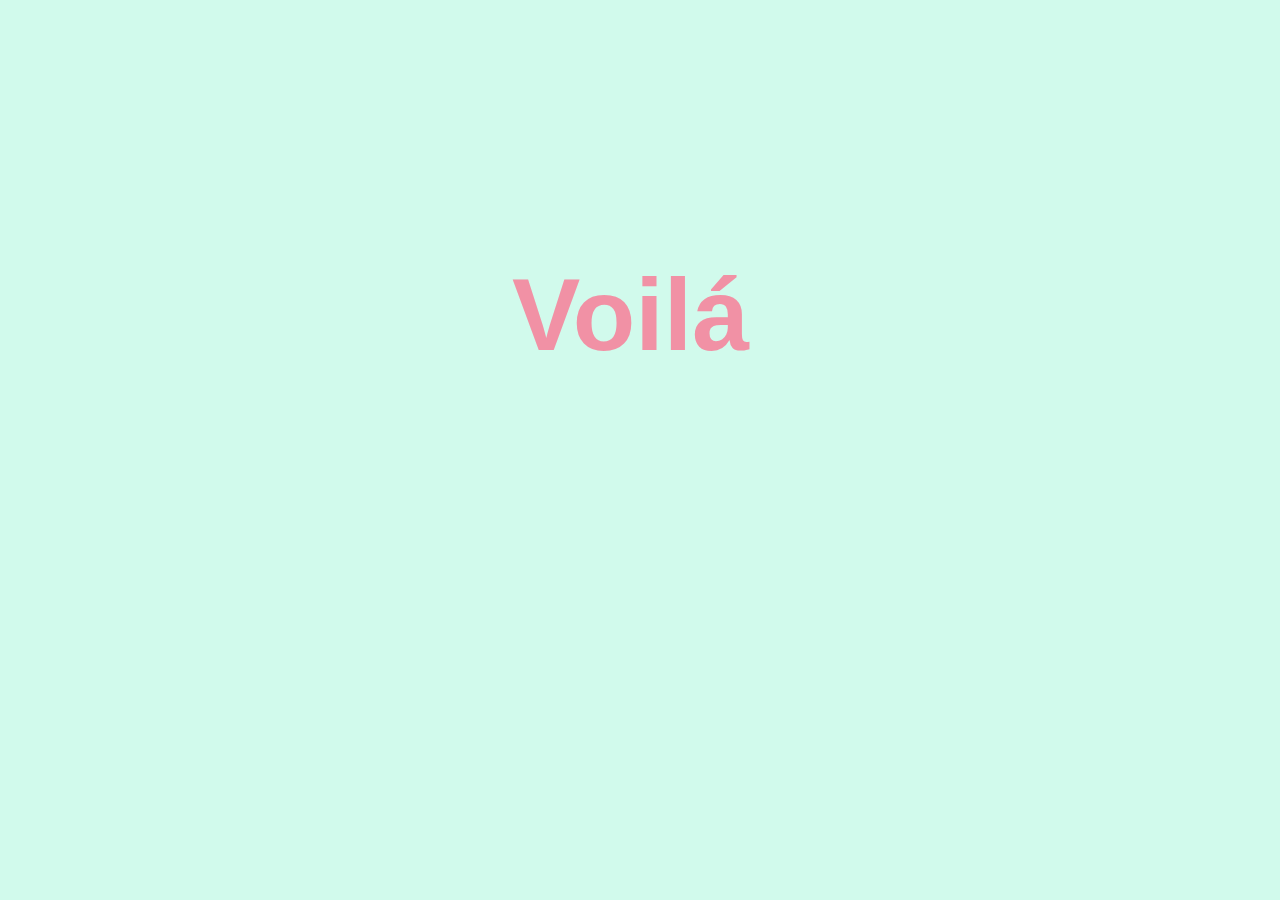
==== index.html @ 7a4e05af "Update index.html" ====
<!DOCTYPE html>
<html lang="en">
<head>
    <meta charset="UTF-8">
    <meta http-equiv="X-UA-Compatible" content="IE=edge">
    <meta name="viewport" content="width=device-width, initial-scale=1.0">
    <script src="js/pseudoCarrito.js"></script>
    <!-- Custom CSS -->
    <link rel="stylesheet" href="css/main.css">
    <title>Voilá Bikinis</title>
</head>
<body>
    <h1>Voilá</h1>
</body>
</html>
---- css/main.css ----
@charset "UTF-8";
/* body */
* {
  margin: 0px;
  padding: 0px;
  box-sizing: border-box;
  font-family: 'Roboto'; 
}

head {
    background-color: rgba(243, 137, 160, 0.932);
}
body {
    background-color: rgb(209, 250, 236);
}
h1 {
    font-family: 'Franklin Gothic Medium', 'Arial Narrow', Arial, sans-serif;
    color: rgba(243, 137, 160, 0.932);
    font-size: 8vw;
    margin-left: 40%;
    margin-top: 20%;
}
h2,
h3,
h4,
h5,
button,
main,
p .body .footer .navar {
  font-family: 'Roboto';
  color:#0D0D0D; }

p {
  font-size: 16px; }

a:link,
a:visited,
a:active {
  text-decoration: none;
  color: #0D0D0D; }

a:hover {
  text-decoration: none; }

ul li {
  list-style-type: none;
  text-decoration: none; }

footer {
  text-align: left;
  flex-wrap: nowrap;
  background: #0D0D0D;
  font-family:'Roboto';
  padding: 50px 0px 50px 0px;
  font-size: 14px; }

.notmargin {
  margin: 0px;
  padding: 0px; }

.logoshome {
  display: flex;
  flex-direction: row;
  flex-wrap: nowrap;
  justify-content: space-between;
  align-items: center;
  align-content: stretch;
  margin: 50px 70px 20px 70px; }

.espacio {
  margin: 0px 30px 0px 30px; }

.espacio1 {
  margin: 0px 0px 0px 70px; }

.position {
  display: flex;
  flex-direction: row;
  flex-wrap: wrap; }

.square-brand {
  display: flex;
  height: 300px;
  margin: 0 10px 10px 0;
  border-radius: 5px;
  background-color: #fff;
  overflow: hidden;
  position: relative; }

.square-brand:hover {
  transition: .4s ease;
  box-shadow: 0px 0px 20px #888888; }

.square-brand-text {
  text-align: left;
  padding: 0px 0px 0px 0px;
  color: #383838; }

.square-brand-text h3 {
  font-weight: bold;
  font-size: 18px; }

.square-brand-text h6 {
  font-weight: normal;
  font-size: 14px; }

.square-brand-product {
  display: flex;
  width: 410px;
  height: 240px;
  margin: 10px 10px 10px 10px;
  border-radius: 5px;
  background-color: #fff;
  overflow: hidden;
  position: relative; }
  .square-brand-product img {
    padding-left: 30px; }
  .square-brand-product:hover {
    transition: .4s ease;
    box-shadow: 0px 0px 20px #888888; }

.imput {
  margin: 10px;
  padding: 10px; }

.imput option {
  margin: 20px;
  padding: 20px; }

.d-flex-contacto {
  display: flex;
  justify-content: space-around;
  flex-wrap: wrap; }
.header {
  z-index: 30;
  font-weight: 900;
  background-color: #ffffff;
  display: flex;
  justify-content: center;
  align-items: baseline;
  padding: 60px 80px 60px 80px; }

.nav-item {
  margin-left: 10px;
  margin-right: 10px; }

.logohead {
  margin-left: 10px;
  margin-right: 250px; }

.menu-space {
  flex-wrap: nowrap; }

.wrapmenu {
  flex-wrap: nowrap; }

.logo-menu-mobile {
  margin-left: 20px;
  padding-top: 20px;
  padding-bottom: 20px; }

.dropdown-menu {
  border: none;
  min-width: 250px;
  padding: 20px 20px 20px 20px; }

.dropdown-item {
  font-size: 12px;
  font-weight: 800;
  z-index: 30;
  color: #383838;
  background-color: #ffff;
  border-radius: 0px;
  margin-top: 10px;
  margin-bottom: 10px;
  padding: 20px 20px 20px 20px; }

.dropdown-item:hover {
  background: #ffff;
  color: #383838 !important;
  border: 0;
  border-radius: 0px; }

.linea {
  width: 200px;
  height: 1px;
  background: #888888;
  display: block;
  margin-bottom: 3px;
  padding-right: 20px; }

.contactohead1 {
  font-weight: 900;
  font-size: 12px;
  margin: 10px 10px 10px 10px; }

.contactohead3 {
  font-weight: 900;
  font-size: 12px;
  margin: 40px 10px 10px 10px; }

.contactohead2 {
  margin-left: 10px;
  margin-right: 10px;
  font-size: 12px;
  font-weight: normal; }

.coordenadas {
  margin-left: 30px; }

.redesespacio {
  margin: 20px 10px 20px 10px; }

.sdider {
  font-family: 'Rubik', sans-serif;
  max-width: 100%; }

.logo-footer {
  margin-bottom: 20px; }

.margin-footer {
  margin-left: 108px;
  margin-right: 130px; }

.footer-contacts p {
  font-size: 12px;
  color: #AAAAAA; }

.footer-list {
  align-items: flex-start;
  align-content: space-between; }

.footer-list h4 {
  font-size: 14px;
  color: #AAAAAA; }

.footer-list h6 {
  font-size: 14px;
  color: #AAAAAA; }

.footer-list-enlaces {
  color: #AAAAAA; }

.footer-list-enlaces li {
  color: #AAAAAA; }

.footer-list-enlaces a {
  color: #AAAAAA; }

.footer-list-2 {
  padding: 0px 70px 0px 20px; }

.redesespacio-footer {
  flex-wrap: wrap;
  margin-left: 10px;
  color: #888888;
  text-decoration: none; }

.redesespacio-footer:hover {
  margin-left: 10px;
  color: #ffffff;
  text-decoration: none; }

.slide-in-blurred-top {
  -webkit-animation: slide-in-blurred-top 0.6s cubic-bezier(0.23, 1, 0.32, 1) both;
  animation: slide-in-blurred-top 0.6s cubic-bezier(0.23, 1, 0.32, 1) both; }

/*********** Productos CSS **********/
.card {
  flex-direction: column;
  box-shadow: 0 4px 8px 0 rgba(0,0,0,0.2);
  border-radius: 5px; 
  margin: 3rem;
  float: left;
  position:relative;
}
.card-group .productos {
  position: relative;
  width: 100%;
  margin-left: 25%;
  margin-bottom: 100px;
  background: #FFFFFF;
}
.card-group .productos .productos-item {
  position: relative;
  width: 338px;
  height: 553px;
  margin-bottom: 30px;
  margin-left: auto;
  margin-top: 70px;
  padding: 10px;
  background: #FFFFFF;
  border: 2px solid #979797;
}
.productos .productos-img {
  position: relative;
  overflow: hidden;
}
.productos .productos-img img {
  position: relative;
  width: 338px;
  height: 398px;
  width: 100%;
}
.productos .productos-text {
  position: relative;
  padding: 25px 15px 10px 15px;
  text-align: center;
  background: #FFFFFF;
}
.productos .productos-text h2 {
  font-size: 19px;
  margin: 0;
  font-size: 19px;
  color: #0D0D0D;
}
.productos .productos-text span {
  color: #979797;
  margin: 0;
  font-size: 19px;
  text-decoration:line-through;
}
.productos .productos-text h4 {
  color: #979797;
  margin: 0;
  font-size: 19px;
}
.productos .productos-text p{
  color: #0D0D0D;
  margin: 0;
  font-size: 14px;
  text-align: right;
}
.catalogo {
  margin-left: 4%;
}
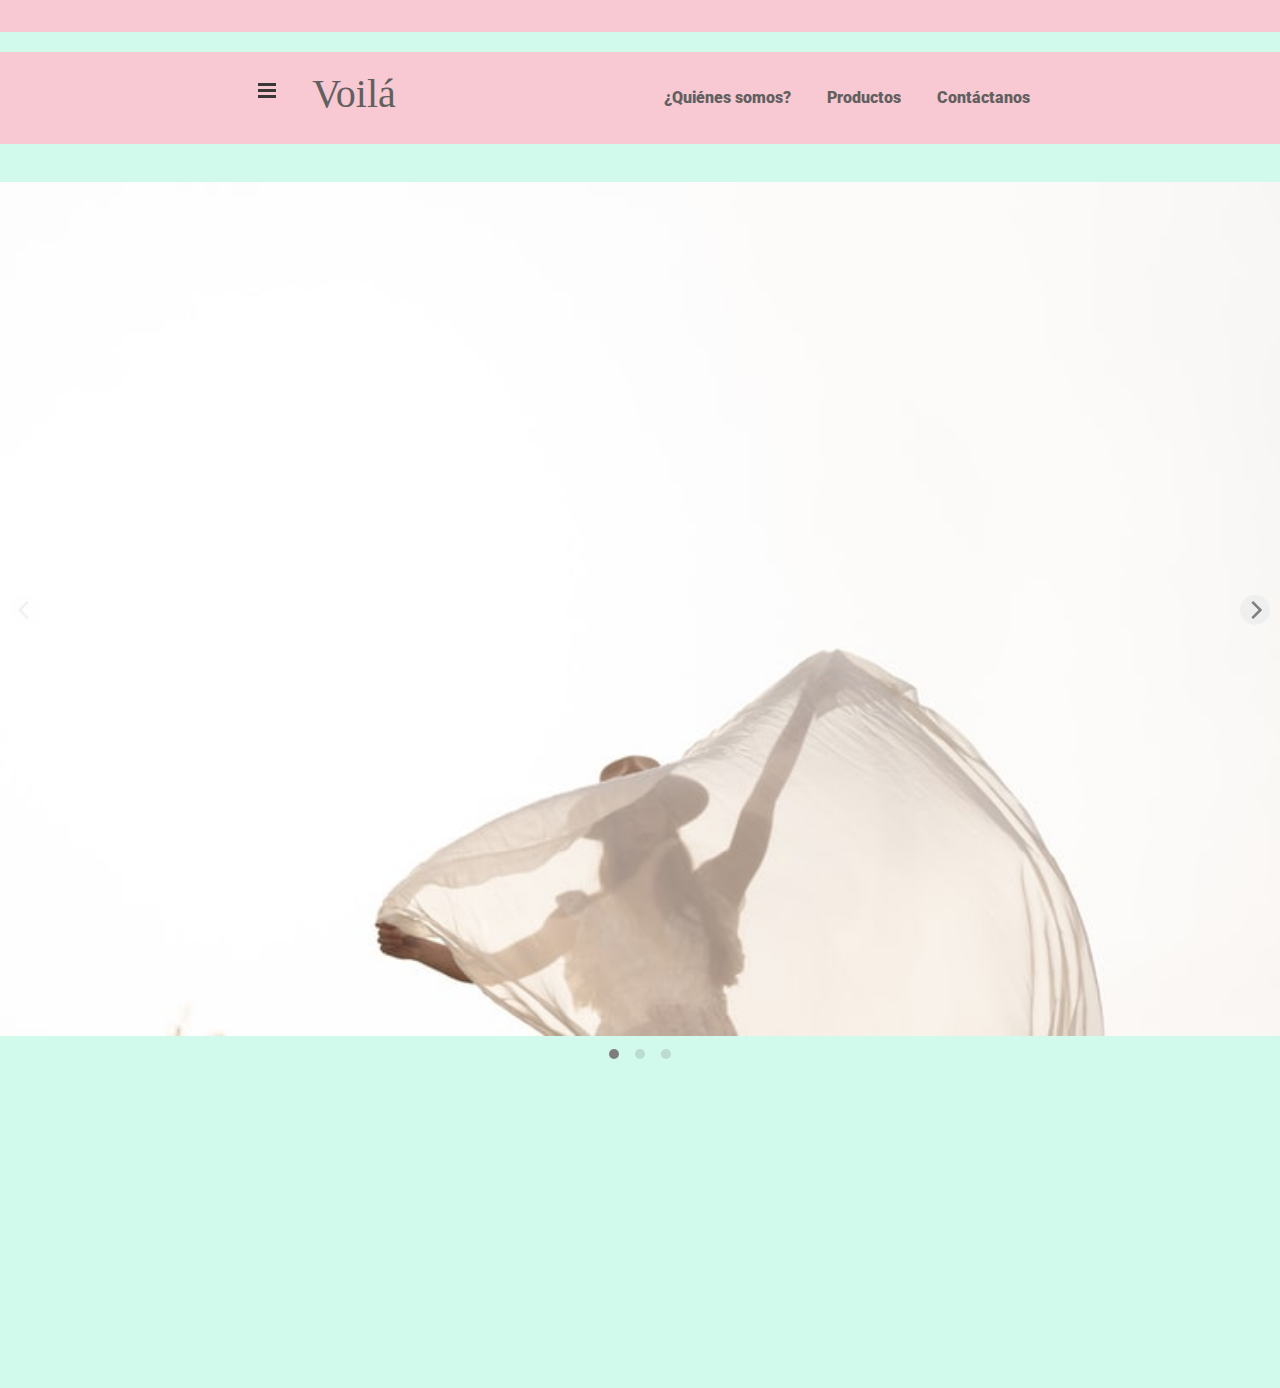
==== commit 0872a465: "primer commit" ====
--- a/index.html
+++ b/index.html
@@ -1,15 +1,157 @@
-<!DOCTYPE html>
-<html lang="en">
-<head>
-    <meta charset="UTF-8">
-    <meta http-equiv="X-UA-Compatible" content="IE=edge">
-    <meta name="viewport" content="width=device-width, initial-scale=1.0">
-    <script src="js/pseudoCarrito.js"></script>
-    <!-- Custom CSS -->
-    <link rel="stylesheet" href="css/main.css">
-    <title>Voilá Bikinis</title>
-</head>
-<body>
-    <h1>Voilá</h1>
-</body>
-</html>
+<!doctype html>
+<html lang="en" style="overflow-x: hidden;">
+    
+        
+    <head>
+        <meta charset="UTF-8">
+        <meta name="viewport" content="width=device-width, initial-scale=1.0">        
+        <!-- TITTLE -->
+        <title>Voilá</title>
+        
+        <!-- META-DESCRIPTIONS -->
+        <meta name="keywords" content="indumentaria, indumentaria femenina, moda, ropa, blusas, pantalones, polleras, vestidos, cordoba, argentina, indumentaria de diseño">
+               
+        <!--FONT ESCOGIDA-->
+        <link rel="preconnect" href="https://fonts.googleapis.com">
+        <link rel="preconnect" href="https://fonts.gstatic.com" crossorigin>
+        <link rel="preconnect" href="https://fonts.googleapis.com">
+        <link rel="preconnect" href="https://fonts.gstatic.com" crossorigin>
+        <link href="https://fonts.googleapis.com/css2?family=Roboto:wght@500&display=swap" rel="stylesheet">
+        <link href="https://fonts.googleapis.com/css2?family=Roboto:wght@300&display=swap" rel="stylesheet">
+        
+        <!-- FONT-AWASOME -->
+        <link rel="stylesheet" href="https://use.fontawesome.com/releases/v5.8.1/css/all.css">     
+        
+        <!-- BOOSTRAP -->
+        <link rel="stylesheet" href="css/bootstrap.min.css">
+        
+        <!-- Animate On Scroll Library -->
+        <link href="https://unpkg.com/aos@2.3.1/dist/aos.css" rel="stylesheet">
+        
+        <!-- FLICKITY -->
+        <link rel="stylesheet" href="css/flickity.min.css">
+               
+        <!-- Custom CSS -->
+        <link rel="stylesheet" href="css/main.css">
+    </head>
+
+    <body>
+        <div> 
+            <p class="header__comentario"><strong></strong></p>
+        </div>
+        <!-- HEADER -->
+        <header class="container-fluid notmargin col-lg-12 col-md-12 col-sm-12 header">
+            <div class="row">
+                <nav class="navbar navbar-expand-sm header-mobile slide-in-blurred-top">
+                    <ul class="nav-item dropdown menu-space burger">
+                        <a class="nav-link" href="#" id="navbarDropdown" role="button" data-toggle="dropdown" aria-haspopup="true" aria-expanded="false"><img src="img/icons/burger.svg"></a>
+                        <li class="dropdown-menu" aria-labelledby="navbarDropdown">
+                            <a class="dropdown-item" href="index.html">Home</a>
+                            <a class="dropdown-item" href="productos.html">Productos</a>
+                            <a class="dropdown-item" href="quienes somos.html">¿Quiénes Somos?</a>
+                            <a class="dropdown-item" href="contacto.html">Contáctanos</a>
+                            <span class="linea"></span>
+                        </li>  
+                    </ul>
+                    <div class="logohead">
+                        <a href="index.html"><h1 style="font-family:BodoniXT;">Voilá</h1></a>
+                    </div>
+                    <!-- MOBILE -->
+                    <div class="collapse navbar-collapse menu-space" >
+                        <ul class="navbar-nav mr-auto menu-space">
+                            <li class="nav-item  menu-space color-menu">
+                                <a class="nav-link menu-space" href="quienes somos.html">¿Quiénes somos?</a>
+                            </li>
+                            <li class="nav-item color-menu">
+                                <a class="nav-link menu-space" href="productos.html">Productos</a>
+                            </li>
+                            <li class="nav-item menu-space color-menu">
+                                <a class="nav-link menu-space" href="contacto.html">Contáctanos</a>
+                            </li>
+                        </ul>
+                    </div>
+                    <!-- MOBILE -->
+                </nav>
+            </div>
+        </header>
+        <!-- HEADER -->
+        
+        <!-- SECCION PRINCIPAL -->
+        <main class="main">
+
+            <!-- SLIDERS -->
+            <section class="carousel" data-flickity>
+                <div class="carousel-cell">
+                    <img src="img/carrusel/carr1.jpg" class="d-block w-100" alt="nogi, bjj, adcc">
+                </div>
+                <div class="carousel-cell">
+                    <img src="img/carrusel/carr2.jpg" class="d-block w-100" alt="bjj matheus-dinis">
+                </div>
+                <div class="carousel-cell">
+                    <img src="img/carrusel/carr3.jpg" class="d-block w-100" alt="nogi, bjj, adcc">
+                </div>
+            </section>
+        </main>
+          
+        <!-- footer -->
+
+        <footer id="footer">
+            <div class="container-fluid">
+                <div class="row">
+                    <div class="col-lg-12 col-md-12 col-sm-12 notmargin" data-aos="fade-up">   
+                        <div class="navbar margin-footer">
+                            <ul class="footer__responsive">
+                            <li class="footext">
+                                <a href="productos.html"><strong style="color:#616060">Nuestros productos</strong></a>
+                            </li>
+                            <li   class="texto footext">
+                                <a href="quienes somos.html"><strong style="color: #616060">¿Quiénes somos?</strong></a>
+                            </li>
+                            <li   class="texto footext">
+                                <a href="contacto.html"><strong style="color: #616060">Contáctanos</strong></a>
+                            </li>
+                            <p class="copy">©️ Copyright- Ojalá Webs</p>
+                        </ul>
+                        <ul class="footer__responsive2">
+                            <li class="footext">
+                                <p class="conection">Sigamos conectados</p>
+                            </li>
+                            <li   class="texto footext">
+                                <img src="./img/footer/facebook.png" alt="" width="20px"><a href="https://www.facebook.com/profile.php?id=100071896263913"><strong style="color:#616060">&nbsp &nbsp &nbsp Facebook</strong></a>
+                            </li>
+                            <li   class="texto footext">
+                                <img src="./img/footer/instagram.png" alt="" width="25px"><a href="https://www.instagram.com/voila.bikinis/"><strong style="color:#616060">&nbsp &nbsp Instagram</strong></a>
+                            </li>
+                            <p class="copy"> </p>
+                        </ul>
+                        <ul class="footer__responsive3">
+                            <li class="footext">
+                                <a href="https://api.whatsapp.com/send?phone=5493513932602&text=GRACIAS%20POR%20CONTACTARTE,%20ENSEGUIDA%20TE%20RESPONDEREMOS."><strong style="color:#616060"></strong></a>
+                            </li>
+                            <li   class="texto footext">
+                                <a href="https://api.whatsapp.com/send?phone=5493516063195&text=GRACIAS%20POR%20CONTACTARTE.%20ENSEGUIDA%20TE%20RESPONDEREMOS."><strong style="color:#616060"></strong></a>
+                            </li>
+                            <li   class="texto footext">
+                               <strong style="color:#616060"></strong>
+                            </li>
+                            <p class="copy"> </p>
+                        </ul>
+                        </div>
+                    </div>
+                </div> 
+            </div>
+        </footer>  
+
+        <!-- LIBRERIAS SCRIPT -->
+        <script src="https://code.jquery.com/jquery-3.5.1.slim.min.js" integrity="sha384-DfXdz2htPH0lsSSs5nCTpuj/zy4C+OGpamoFVy38MVBnE+IbbVYUew+OrCXaRkfj" crossorigin="anonymous"></script>
+        <script src="https://cdn.jsdelivr.net/npm/popper.js@1.16.1/dist/umd/popper.min.js" integrity="sha384-9/reFTGAW83EW2RDu2S0VKaIzap3H66lZH81PoYlFhbGU+6BZp6G7niu735Sk7lN" crossorigin="anonymous"></script>
+        <script src="js/bootstrap.min.js"></script>
+        <script src="js/flickity-docs.min.js"></script>
+        <script src="https://unpkg.com/aos@2.3.1/dist/aos.js"></script>
+        <script>AOS.init({once:"true"});</script>
+        <script src="js/mi-archivo.js"></script>
+        <!-- LIBRERIAS SCRIPT -->
+
+    </body>
+</html> 
+
--- a/css/main.css
+++ b/css/main.css
@@ -4,21 +4,21 @@
   margin: 0px;
   padding: 0px;
   box-sizing: border-box;
+  font-family: 'Roboto'; }
+head,
+body,
+html {
+  margin: 0px;
   font-family: 'Roboto'; 
-}
-
-head {
-    background-color: rgba(243, 137, 160, 0.932);
-}
-body {
-    background-color: rgb(209, 250, 236);
+  background-color: rgb(209, 250, 236);
+  overflow-x: hidden;}
 }
 h1 {
-    font-family: 'Franklin Gothic Medium', 'Arial Narrow', Arial, sans-serif;
-    color: rgba(243, 137, 160, 0.932);
-    font-size: 8vw;
-    margin-left: 40%;
-    margin-top: 20%;
+  font-family: 'Franklin Gothic Medium', 'Arial Narrow', Arial, sans-serif;
+  color: rgba(243, 137, 160, 0.932);
+  font-size: 8vw;
+  margin-left: 40%;
+  margin-top: 20%;
 }
 h2,
 h3,
@@ -28,7 +28,7 @@
 main,
 p .body .footer .navar {
   font-family: 'Roboto';
-  color:#0D0D0D; }
+  color:#616060; }
 
 p {
   font-size: 16px; }
@@ -37,7 +37,7 @@
 a:visited,
 a:active {
   text-decoration: none;
-  color: #0D0D0D; }
+  color: #616060; }
 
 a:hover {
   text-decoration: none; }
@@ -49,10 +49,13 @@
 footer {
   text-align: left;
   flex-wrap: nowrap;
-  background: #0D0D0D;
+  background-color: rgb(209, 250, 236);
   font-family:'Roboto';
   padding: 50px 0px 50px 0px;
   font-size: 14px; }
+
+.main {
+  background-color: rgb(209, 250, 236); }
 
 .notmargin {
   margin: 0px;
@@ -83,7 +86,6 @@
   height: 300px;
   margin: 0 10px 10px 0;
   border-radius: 5px;
-  background-color: #fff;
   overflow: hidden;
   position: relative; }
 
@@ -110,7 +112,6 @@
   height: 240px;
   margin: 10px 10px 10px 10px;
   border-radius: 5px;
-  background-color: #fff;
   overflow: hidden;
   position: relative; }
   .square-brand-product img {
@@ -134,11 +135,13 @@
 .header {
   z-index: 30;
   font-weight: 900;
-  background-color: #ffffff;
+  background-color:  rgba(252, 197, 209, 0.932);;
   display: flex;
   justify-content: center;
   align-items: baseline;
-  padding: 60px 80px 60px 80px; }
+  margin-top: 1vw;
+  margin-bottom: 3vw;
+  padding: 10px 80px 10px 80px; }
 
 .nav-item {
   margin-left: 10px;
@@ -168,7 +171,7 @@
   font-size: 12px;
   font-weight: 800;
   z-index: 30;
-  color: #383838;
+  color: #616060;
   background-color: #ffff;
   border-radius: 0px;
   margin-top: 10px;
@@ -176,8 +179,8 @@
   padding: 20px 20px 20px 20px; }
 
 .dropdown-item:hover {
-  background: #ffff;
-  color: #383838 !important;
+  background-color: rgb(209, 250, 236);
+  color:#616060 !important;
   border: 0;
   border-radius: 0px; }
 
@@ -224,7 +227,7 @@
 
 .footer-contacts p {
   font-size: 12px;
-  color: #AAAAAA; }
+  color: #616060; }
 
 .footer-list {
   align-items: flex-start;
@@ -232,20 +235,20 @@
 
 .footer-list h4 {
   font-size: 14px;
-  color: #AAAAAA; }
+  color: #616060; }
 
 .footer-list h6 {
   font-size: 14px;
-  color: #AAAAAA; }
+  color: #616060; }
 
 .footer-list-enlaces {
-  color: #AAAAAA; }
+  color: #616060; }
 
 .footer-list-enlaces li {
-  color: #AAAAAA; }
+  color: #616060; }
 
 .footer-list-enlaces a {
-  color: #AAAAAA; }
+  color: #616060; }
 
 .footer-list-2 {
   padding: 0px 70px 0px 20px; }
@@ -258,7 +261,7 @@
 
 .redesespacio-footer:hover {
   margin-left: 10px;
-  color: #ffffff;
+  color: #616060;
   text-decoration: none; }
 
 .slide-in-blurred-top {
@@ -279,7 +282,7 @@
   width: 100%;
   margin-left: 25%;
   margin-bottom: 100px;
-  background: #FFFFFF;
+  background-color: rgb(209, 250, 236);
 }
 .card-group .productos .productos-item {
   position: relative;
@@ -335,4 +338,1200 @@
   margin-left: 4%;
 }
 
-
+/********** About CSS **********/
+
+.about {
+  margin-top: 40px;
+  margin-bottom: 100px;
+  display: block; 
+  position: relative;
+  background-color: rgb(209, 250, 236);
+  width: 100%;
+}
+  .about .about__foto {
+    width: 100%;
+    height: auto;
+    margin-bottom: 20px;
+    border-style: groove;
+   }
+    .about .about__texto {
+    font-family: "Roboto";
+    color: #616060;
+    font-size: 16px;
+    width: 60%;
+    text-align: center;
+    letter-spacing: 2px;
+    word-spacing: 1px;
+    padding-left: 5%;
+    }
+  .about{
+      position: relative;
+      display: block;
+      text-align: center;
+  }
+  .about .about__centrado{
+      position: absolute;
+      display: block;
+      top: 40%;
+      left: 50%;
+      transform: translate(-50%, -50%);
+      color: #FFFFFF;
+      font-size: 23vw;
+      font-family:BodoniXT;
+  }
+  .about .encabezados {
+    font-size: 36px;
+    margin-top: 50px;
+    margin-bottom: 20px;
+    margin: auto;
+  }
+  .fotos {
+    width: 100%;
+    position: relative;
+    display: block;
+    margin: auto;
+  }
+  .fotos .card {
+    width: 50%;
+    margin: auto;
+  }
+  .fotos .card .card-title {
+    display: block;
+      position: absolute;
+      top: 50%;
+      left: 50%;
+      transform: translate(-50%, -50%);
+      color: #FFFFFF;
+      font-size: 6vw;
+      text-align: center;
+      font-family:BodoniXT;
+  }
+.btn-header {
+  font-size: 1.5rem;
+  background: black;
+  color: #fff !important;
+  font-weight: bold;
+  border: 0;
+  border-radius: 5px;
+  font-size: 12px;
+  padding: 12px 50px 12px 50px;
+  letter-spacing: 1px; }
+
+.btn-header:hover {
+  background: #DA2A1C;
+  color:#616060;
+  font-weight: bold;
+  border: 0;
+  border-radius: 5px;
+  padding: 12px 50px 12px 50px;
+  letter-spacing: 1px;
+  transition: .4s ease;
+  box-shadow: 0px 0px 20px #DA2A1C; }
+
+.d-flex-contacto {
+  display: flex;
+  justify-content: space-around;
+  flex-wrap: wrap; }
+
+.background-profile {
+  background: #f4f4f4;
+  border-radius: 5px; }
+
+.imput {
+  padding: 10px; }
+
+.imput option {
+  padding: 10px; }
+
+.princpal-detalle img {
+  width: 100%;
+  height: 100%; }
+
+.back-imag-detalle img {
+  border-radius: 5px; }
+
+.spam-decore-brand {
+  display: flex;
+  flex-direction: row;
+  flex-wrap: nowrap;
+  justify-content: center;
+  align-items: center;
+  align-content: stretch;
+  margin-bottom: 100px;
+  margin-top: 100px; }
+  
+  .header__comentario {
+    background-color:rgba(252, 197, 209, 0.932);
+    font-size: 18px;
+    margin-bottom: 20px;
+    height: 2rem;
+    font-family: 'Roboto';
+    text-align: center;
+    color: #616060;;
+}
+
+.logo-menu-mobile{
+  width: 230px;
+}
+
+/* Agregado por titi - sirve  */
+
+@media (max-width: 576px) {
+  #prueba{
+    display: none;
+  }
+}
+
+@media (max-width: 576px) {
+  div.navbar.margin-footer{
+    background-color: #FFFFFF;
+    width: 25rem;
+    margin-left: 0rem;
+  }
+  }
+
+  @media (min-width: 447px) and (max-width: 577px) {
+    div.navbar.margin-footer{
+     display: none;
+    }
+    }
+
+  @media (min-width: 576px) {
+  #footerprod{
+    display: none;
+  }
+}
+
+.quienes{
+  margin-top: 2rem;
+}
+
+.texto {
+  margin-top: 8px;
+ }
+ 
+ .copy {
+   color: #616060;
+   margin-top: 3rem;
+   font-size: smaller;
+   text-align: center;
+ }
+ 
+ .footext {
+   font-size: medium;
+ }
+ 
+ .conection {
+   color:#616060;
+   font-size: x-large;
+ }
+
+ .sdider {
+  font-family: 'Rubik', sans-serif;
+  max-width: 100%; }
+
+.carrousel {
+  margin: 40px 40px 40px 40px; }
+
+.carousel-cell {
+  width: 100%;
+  height: auto; }
+
+.carrousel-cell-1 {
+  display: flex;
+  align-items: center;
+  justify-content: space-around;
+  width: 200px;
+  height: 200px;
+  margin: 40px 40px 40px 40px;
+  padding: 20px 20px 20px 20px;
+  border-radius: 5px;
+  text-align: center;
+  align-items: center;
+  background-color: #fff; }
+  .carrousel-cell-1 h6 {
+    font-size: 16px;
+    color: #383838;
+    font-weight: bold;
+    text-align: center; }
+  .carrousel-cell-1:hover {
+    transform: scale(1.1);
+    transition: 0.4s ease;
+    background-image: url(../img/home-desktop/grupo412.png);
+    background-repeat: no-repeat;
+    background-size: cover;
+    background-position: center;
+    background-color: #fff;
+    box-shadow: 0px 0px 20px #888888; }
+    .carrousel-cell-1:hover h6 {
+      display: none; }
+
+.carrousel-cell-2 {
+  display: flex;
+  align-items: center;
+  justify-content: space-around;
+  width: 200px;
+  height: 200px;
+  margin: 40px 40px 40px 40px;
+  padding: 20px 20px 20px 20px;
+  border-radius: 5px;
+  text-align: center;
+  align-items: center;
+  background-color: #fff; }
+  .carrousel-cell-2 h6 {
+    font-size: 16px;
+    color: #383838;
+    font-weight: bold;
+    text-align: center; }
+  .carrousel-cell-2:hover {
+    transform: scale(1.1);
+    transition: 0.4s ease;
+    background-image: url(../img/home-desktop/rrgblackfront2.png);
+    background-repeat: no-repeat;
+    background-size: cover;
+    background-position: center;
+    background-color: #fff;
+    box-shadow: 0px 0px 20px #888888; }
+    .carrousel-cell-2:hover h6 {
+      display: none; }
+
+.carrousel-cell-3 {
+  display: flex;
+  align-items: center;
+  justify-content: space-around;
+  width: 200px;
+  height: 200px;
+  margin: 40px 40px 40px 40px;
+  padding: 20px 20px 20px 20px;
+  border-radius: 5px;
+  text-align: center;
+  align-items: center;
+  background-color: #fff; }
+  .carrousel-cell-3 h6 {
+    font-size: 16px;
+    color: #383838;
+    font-weight: bold;
+    text-align: center; }
+  .carrousel-cell-3:hover {
+    transform: scale(1.1);
+    transition: 0.4s ease;
+    background-image: url(../img/home-desktop/grupo414.png);
+    background-repeat: no-repeat;
+    background-size: cover;
+    background-position: center;
+    background-color: #fff;
+    box-shadow: 0px 0px 20px #888888; }
+    .carrousel-cell-3:hover h6 {
+      display: none; }
+
+.carrousel-cell-4 {
+  display: flex;
+  align-items: center;
+  justify-content: space-around;
+  width: 200px;
+  height: 200px;
+  margin: 40px 40px 40px 40px;
+  padding: 20px 20px 20px 20px;
+  border-radius: 5px;
+  text-align: center;
+  align-items: center;
+  background-color: #fff; }
+  .carrousel-cell-4 h6 {
+    font-size: 16px;
+    color: #383838;
+    font-weight: bold;
+    text-align: center; }
+  .carrousel-cell-4:hover {
+    transform: scale(1.1);
+    transition: 0.4s ease;
+    background-image: url(../img/home-desktop/grupo413.png);
+    background-repeat: no-repeat;
+    background-size: cover;
+    background-position: center;
+    background-color: #fff;
+    box-shadow: 0px 0px 20px #888888; }
+    .carrousel-cell-4:hover h6 {
+      display: none; }
+
+.carrousel-cell-5 {
+  display: flex;
+  align-items: center;
+  justify-content: space-around;
+  width: 200px;
+  height: 200px;
+  margin: 40px 40px 40px 40px;
+  padding: 20px 20px 20px 20px;
+  border-radius: 5px;
+  text-align: center;
+  align-items: center;
+  background-color: #fff; }
+  .carrousel-cell-5 h6 {
+    font-size: 16px;
+    color: #383838;
+    font-weight: bold;
+    text-align: center; }
+  .carrousel-cell-5:hover {
+    transform: scale(1.1);
+    transition: 0.4s ease;
+    background-image: url(../img/home-desktop/tracksuit19jacket.png);
+    background-repeat: no-repeat;
+    background-size: cover;
+    background-position: center;
+    background-color: #fff;
+    box-shadow: 0px 0px 20px #888888; }
+    .carrousel-cell-5:hover h6 {
+      display: none; }
+
+.carrousel-cell-6 {
+  display: flex;
+  align-items: center;
+  justify-content: space-around;
+  width: 200px;
+  height: 200px;
+  margin: 40px 40px 40px 40px;
+  padding: 20px 20px 20px 20px;
+  border-radius: 5px;
+  text-align: center;
+  align-items: center;
+  background-color: #fff; }
+  .carrousel-cell-6 h6 {
+    font-size: 16px;
+    color: #383838;
+    font-weight: bold;
+    text-align: center; }
+  .carrousel-cell-6:hover {
+    transform: scale(1.1);
+    transition: 0.4s ease;
+    background-image: url(../img/home-desktop/vhtssands.png);
+    background-repeat: no-repeat;
+    background-size: cover;
+    background-position: center;
+    background-color: #fff;
+    box-shadow: 0px 0px 20px #888888; }
+    .carrousel-cell-6:hover h6 {
+      display: none; }
+      
+
+.btn-light{
+  border-bottom-color:black;
+  border-block-start-color:black;
+  border-left-color:black;
+  border-right-color:black;
+  margin:1rem;
+}
+
+@media (min-width: 992px) and (max-width: 1200px) {
+  .contactos {
+    display: none; }
+  .collapse {
+    display: none; }
+  .redesespacio-footer {
+    display: none; }
+  .footer-redes {
+    display: none; }
+  .footer-list {
+    display: none; }
+  .contactos {
+    display: none; }
+  .imagen-mapa img {
+    display: none; }
+  .redesespacio-footer {
+    display: none; } 
+/*********** Productos CSS **********/
+.card {
+  flex-direction: column;
+  box-shadow: 0 4px 8px 0 rgba(0,0,0,0.2);
+  border-radius: 5px; 
+  margin: 3rem;
+  float: left;
+  position:relative;
+}
+.card-group .productos {
+  position: relative;
+  width: 100%;
+  margin-right: 20%;
+  margin-bottom: 100px;
+  background: #FFFFFF;
+}
+.card-group .productos .productos-item {
+  position: relative;
+  width: 338px;
+  height: 553px;
+  margin-bottom: 30px;
+  margin-left: 10%;
+  margin-top: 70px;
+  padding: 10px;
+  background: #FFFFFF;
+  border: 2px solid #979797;
+}
+.productos .productos-img {
+  position: relative;
+  overflow: hidden;
+}
+.productos .productos-img img {
+  position: relative;
+  width: 338px;
+  height: 398px;
+  width: 100%;
+}
+.productos .productos-text {
+  position: relative;
+  padding: 25px 15px 10px 15px;
+  text-align: center;
+  background: #FFFFFF;
+}
+.productos .productos-text h2 {
+  font-size: 19px;
+  margin: 0;
+  font-size: 19px;
+  color: #0D0D0D;
+}
+.productos .productos-text span {
+  color: #979797;
+  margin: 0;
+  font-size: 19px;
+  text-decoration:line-through;
+}
+.productos .productos-text h4 {
+  color: #979797;
+  margin: 0;
+  font-size: 19px;
+}
+.productos .productos-text p{
+  color: #0D0D0D;
+  margin: 0;
+  font-size: 14px;
+  text-align: right;
+}
+.catalogo {
+  margin-left: 4%;
+}
+
+/********** About CSS **********/
+
+.about {
+  margin-top: 40px;
+  margin-bottom: 100px;
+  display: block; 
+  position: relative;
+  width: 100%;
+}
+  .about .about__foto {
+    width: 100%;
+    height: fit-content;
+    margin-bottom: 20px;
+    border-style: groove;
+   }
+    .about .about__texto {
+    font-family: "Roboto";
+    color: #0D0D0D;
+    font-size: 16px;
+    width: 60%;
+    text-align: center;
+    letter-spacing: 2px;
+    word-spacing: 1px;
+    padding-left: 5%;
+    }
+  .about{
+      position: relative;
+      display: block;
+      text-align: center;
+  }
+  .about .about__centrado{
+      display: block;
+      position: absolute;
+      top: 40%;
+      left: 50%;
+      transform: translate(-50%, -50%);
+      color: #FFFFFF;
+      font-family:BodoniXT;
+  }
+  .about .encabezados {
+    font-size: 36px;
+    margin-top: 50px;
+    margin-bottom: 20px;
+    margin: auto;
+  }
+  .fotos {
+    width: 100%;
+    position: relative;
+    display: block;
+    margin: auto;
+  }
+  .fotos .card {
+    width: 50%;
+    margin: auto;
+    display: block;
+    position: relative;
+  }
+  .fotos .card .card-title {
+    display: block;
+      position: absolute;
+      top: 50%;
+      left: 50%;
+      transform: translate(-50%, -50%);
+      color: #FFFFFF;
+      font-family:BodoniXT;
+  }
+}
+@media (min-width: 768px) and (max-width: 992px)  {
+  header {
+    margin-left: 40%;
+  }
+  .contactos {
+    display: none; }
+  .collapse {
+    display: none; }
+  .redesespacio-footer {
+    display: none; }
+  .footer-redes {
+    display: none; }
+  .footer-list {
+    display: none; }
+  .contactos {
+    display: none; }
+  .imagen-mapa img {
+    display: none; } 
+/*********** Productos CSS **********/
+.card {
+  flex-direction: column;
+  box-shadow: 0 4px 8px 0 rgba(0,0,0,0.2);
+  border-radius: 5px; 
+  margin: 2rem;
+  margin-left: 10%;
+  float: left;
+  position:relative;
+}
+.card-group .productos {
+  position: relative;
+  width: 100%;
+  margin-left: 30%;
+  margin-bottom: 100px;
+  background: #FFFFFF;
+}
+.card-group .productos .productos-item {
+  position: relative;
+  width: 338px;
+  height: 553px;
+  margin-bottom: 30px;
+  margin-left: 10%;
+  margin-top: 70px;
+  padding: 10px;
+  background: #FFFFFF;
+  border: 2px solid #979797;
+}
+.productos .productos-img {
+  position: relative;
+  overflow: hidden;
+}
+.productos .productos-img img {
+  position: relative;
+  width: 338px;
+  height: 398px;
+  width: 100%;
+}
+.productos .productos-text {
+  position: relative;
+  padding: 25px 15px 10px 15px;
+  text-align: center;
+  background: #FFFFFF;
+}
+.productos .productos-text h2 {
+  font-size: 19px;
+  margin: 0;
+  font-size: 19px;
+  color: #0D0D0D;
+}
+.productos .productos-text span {
+  color: #979797;
+  margin: 0;
+  font-size: 19px;
+  text-decoration:line-through;
+}
+.productos .productos-text h4 {
+  color: #979797;
+  margin: 0;
+  font-size: 19px;
+}
+.productos .productos-text p{
+  color: #0D0D0D;
+  margin: 0;
+  font-size: 14px;
+  text-align: right;
+}
+.catalogo {
+  margin-left: 2%;
+}
+
+/********** About CSS **********/
+
+.about {
+  margin-top: 40px;
+  margin-bottom: 100px;
+  display: block; 
+  position: relative;
+  width: 100%;
+}
+  .about .about__foto {
+    width: 100%;
+    height: fit-content;
+    margin-bottom: 20px;
+    border-style: groove;
+   }
+    .about .about__texto {
+    font-family: "Roboto";
+    color: #0D0D0D;
+    font-size: 16px;
+    width: 60%;
+    text-align: center;
+    letter-spacing: 2px;
+    word-spacing: 1px;
+    padding-left: 5%;
+    }
+  .about .about__texto-encima{
+      position: absolute;
+      top: 10px;
+      left: 10px;
+  }
+  .about .about__centrado{
+      position: absolute;
+      top: 20%;
+      left: 50%;
+      transform: translate(-50%, -50%);
+      color: #FFFFFF;
+      font-family:BodoniXT;
+  }
+  .about .encabezados {
+    font-size: 36px;
+    margin-top: 50px;
+    margin-bottom: 20px;
+    margin: auto;
+  }
+  .fotos {
+    width: 100%;
+    position: relative;
+    display: block;
+    margin: auto;
+  }
+  .fotos .card {
+    width: 50%;
+    margin: auto;
+  }
+  .card-title {
+      position: absolute;
+      top: 50%;
+      left: 50%;
+      transform: translate(-50%, -50%);
+      color: #FFFFFF;
+      font-family:BodoniXT;
+  }
+}
+@media (min-width: 576px) and (max-width: 768px) {
+  .margin-footer{
+    flex-direction: column;
+  }
+  .footer__responsive{
+    font-size: large;
+  }
+ /*********** Productos CSS **********/
+.card {
+  flex-direction: column;
+  box-shadow: 0 4px 8px 0 rgba(0,0,0,0.2);
+  border-radius: 5px; 
+  margin: 2rem;
+  float: left;
+  position:relative;
+}
+.card-group .productos {
+  position: relative;
+  width: 100%;
+  margin-left: 20%;
+  margin-bottom: 100px;
+  background: #FFFFFF;
+}
+.card-group .productos .productos-item {
+  position: relative;
+  width: 338px;
+  height: 553px;
+  margin-bottom: 30px;
+  margin-left: auto;
+  margin-top: 70px;
+  padding: 10px;
+  background: #FFFFFF;
+  border: 2px solid #979797;
+}
+.productos .productos-img {
+  position: relative;
+  overflow: hidden;
+}
+.productos .productos-img img {
+  position: relative;
+  width: 338px;
+  height: 398px;
+  width: 100%;
+}
+.productos .productos-text {
+  position: relative;
+  padding: 25px 15px 10px 15px;
+  text-align: center;
+  background: #FFFFFF;
+}
+.productos .productos-text h2 {
+  font-size: 19px;
+  margin: 0;
+  font-size: 19px;
+  color: #0D0D0D;
+}
+.productos .productos-text span {
+  color: #979797;
+  margin: 0;
+  font-size: 19px;
+  text-decoration:line-through;
+}
+.productos .productos-text h4 {
+  color: #979797;
+  margin: 0;
+  font-size: 19px;
+}
+.productos .productos-text p{
+  color: #0D0D0D;
+  margin: 0;
+  font-size: 14px;
+  text-align: right;
+}
+.catalogo {
+  margin-left: 4%;
+}
+
+/********** About CSS **********/
+
+.about {
+  margin-top: 40px;
+  margin-bottom: 100px;
+  display: block; 
+  position: relative;
+  width: 100%;
+}
+  .about .about__foto {
+    width: 100%;
+    height: fit-content;
+    margin-bottom: 20px;
+    border-style: groove;
+   }
+    .about .about__texto {
+    font-family: "Roboto";
+    color: #0D0D0D;
+    font-size: 16px;
+    width: 60%;
+    text-align: center;
+    letter-spacing: 2px;
+    word-spacing: 1px;
+    padding-left: 5%;
+    }
+  .about{
+      position: relative;
+      display: block;
+      text-align: center;
+  }
+  .about .about__centrado{
+      display: block;
+      position: absolute;
+      top: 20%;
+      left: 50%;
+      transform: translate(-50%, -50%);
+      color: #FFFFFF;
+      font-family:BodoniXT;
+  }
+  .about .encabezados {
+    font-size: 36px;
+    margin-top: 50px;
+    margin-bottom: 20px;
+    margin: auto;
+  }
+  .fotos {
+    width: 100%;
+    position: relative;
+    display: block;
+    margin: auto;
+  }
+  .fotos .card {
+    width: 50%;
+    margin: auto;
+  }
+  .card-title {
+      position: absolute;
+      top: 50%;
+      left: 50%;
+      transform: translate(-50%, -50%);
+      color: #FFFFFF;
+      font-family:BodoniXT;
+  }
+}
+
+@media (max-width: 576px)  {
+  .navbar-expand-sm .navbar-nav .nav-link {
+    margin: 2px;
+  }
+  .header-mobile {
+    display: flex;
+    flex-direction: row;
+    flex-wrap: nowrap;
+    justify-content: space-around;
+    align-items: baseline;
+    align-content: center;
+  margin-left: 13rem; }
+
+  .margin-footer{
+    margin-left: 4rem;
+  }
+/*********** Productos CSS **********/
+.card {
+  flex-direction: column;
+  box-shadow: 0 4px 8px 0 rgba(0,0,0,0.2);
+  border-radius: 5px; 
+  margin: 2rem;
+  float: left;
+  position:relative;
+}
+.card-group .productos {
+  position: relative;
+  width: 100%;
+  margin-left: 2rem;
+  margin-bottom: 100px;
+  background: #FFFFFF;
+}
+.card-group .productos .productos-item {
+  position: relative;
+  width: 338px;
+  height: 553px;
+  margin-bottom: 30px;
+  margin-left: none;
+  margin-top: 70px;
+  padding: 10px;
+  background: #FFFFFF;
+  border: 2px solid #979797;
+}
+.productos .productos-img {
+  position: relative;
+  overflow: hidden;
+}
+.productos .productos-img img {
+  position: relative;
+  width: 338px;
+  height: 398px;
+}
+.productos .productos-text {
+  position: relative;
+  padding: 25px 15px 10px 15px;
+  text-align: center;
+  background: #FFFFFF;
+}
+.productos .productos-text h2 {
+  font-size: 19px;
+  margin: 0;
+  font-size: 19px;
+  color: #0D0D0D;
+}
+.productos .productos-text span {
+  color: #979797;
+  margin: 0;
+  font-size: 19px;
+  text-decoration:line-through;
+}
+.productos .productos-text h4 {
+  color: #979797;
+  margin: 0;
+  font-size: 19px;
+}
+.productos .productos-text p{
+  color: #0D0D0D;
+  margin: 0;
+  font-size: 14px;
+  text-align: right;
+}
+.catalogo {
+  margin-left: 4%;
+}
+
+/********** About CSS **********/
+
+.about {
+  margin-top: 40px;
+  margin-bottom: 100px;
+  display: block; 
+  position: relative;
+  width: 100%;
+}
+  .about .about__foto {
+    width: 100%;
+    height: fit-content;
+    margin-bottom: 20px;
+    border-style: groove;
+   }
+    .about .about__texto {
+    font-family: "Roboto";
+    color: #0D0D0D;
+    font-size: 16px;
+    width: 60%;
+    text-align: center;
+    letter-spacing: 2px;
+    word-spacing: 1px;
+    padding-left: 5%;
+    }
+  .about{
+      position: relative;
+      display: block;
+      text-align: center;
+  }
+  .about .about__centrado{
+      display: block;
+      position: absolute;
+      top: 10%;
+      left: 50%;
+      transform: translate(-50%, -50%);
+      color: #FFFFFF;
+      font-size: 80px;
+      font-family:BodoniXT;
+  }
+  .about .encabezados {
+    font-size: 36px;
+    margin-top: 50px;
+    margin-bottom: 20px;
+    margin: auto;
+  }
+  .fotos {
+    width: 100%;
+    position: relative;
+    display: block;
+    margin: auto;
+  }
+  .fotos .card {
+    width: 50%;
+    margin: auto;
+  }
+  .card-title {
+      position: absolute;
+      top: 50%;
+      left: 50%;
+      transform: translate(-50%, -50%);
+      color: #FFFFFF;
+      font-size: 10em;
+      font-family:BodoniXT;
+  }
+}
+
+/*Arreglando lo que se rompe */
+ @media (max-width: 900px) {
+.margin-footer{
+  width: 40rem;
+}
+}
+@media (min-width: 430px) and (max-width: 500px) {
+  .margin-footer{
+    width: 24rem;
+  }
+  }
+  @media (max-width: 430px) {
+    .margin-footer{
+      width: 17rem;
+      font-size: medium;
+      margin-left: 3rem;
+    }
+    }
+
+@media (min-width: 500px) and (max-width: 750px) {
+  .margin-footer{
+    width: 30rem;
+  }
+  }
+  @media (max-width: 700px) {
+    .margin-footer{
+      flex-direction: column;
+    }
+    } 
+
+/* @media (max-width: 576px) {
+  #prueba{
+    background: black;
+    height: auto;
+    border-top: 2px solid rgba(0, 0, 0, 0.24);  
+   
+    position: fixed;
+    left: 0;
+    bottom: 0;
+    width: 100%;
+  }
+    }  */
+
+      @media (min-width: 575px) and (max-width: 679px) {
+      .header-mobile {
+        display: flex;
+        flex-direction: row;
+        flex-wrap: nowrap;
+        justify-content: space-around;
+        align-items: baseline;
+        align-content: center;
+      margin-left: 13rem; }
+    }
+
+    @media (max-width: 328px) {
+      .footer__responsive{
+        font-size: 9px;
+      }
+      .footext{
+        font-size: small;
+        margin-right: 3rem;
+      }
+      .conection {
+        font-size: 15px;
+      }
+      .footer__responsive3{
+        font-size: 15px;
+      }
+      /* .header-mobile{
+        width: min-content;
+      } */
+
+    .quienes{
+      margin-top: 2rem;
+    }
+/*********** Productos CSS **********/
+.card {
+  flex-direction: column;
+  box-shadow: 0 4px 8px 0 rgba(0,0,0,0.2);
+  border-radius: 5px; 
+  margin: 2rem;
+  float: left;
+  position:relative;
+}
+.card-group .productos {
+  position: relative;
+  width: 100%;
+  margin-left: 2%;
+  margin-bottom: 100px;
+  background: #FFFFFF;
+}
+.card-group .productos .productos-item {
+  position: relative;
+  width: 338px;
+  height: 553px;
+  margin-bottom: 30px;
+  margin-left: none;
+  margin-top: 70px;
+  padding: 10px;
+  background: #FFFFFF;
+  border: 2px solid #979797;
+}
+.productos .productos-img {
+  position: relative;
+  overflow: hidden;
+}
+.productos .productos-img img {
+  position: relative;
+  width: 338px;
+  height: 398px;
+}
+.productos .productos-text {
+  position: relative;
+  padding: 25px 15px 10px 15px;
+  text-align: center;
+  background: #FFFFFF;
+}
+.productos .productos-text h2 {
+  font-size: 19px;
+  margin: 0;
+  font-size: 19px;
+  color: #0D0D0D;
+}
+.productos .productos-text span {
+  color: #979797;
+  margin: 0;
+  font-size: 19px;
+  text-decoration:line-through;
+}
+.productos .productos-text h4 {
+  color: #979797;
+  margin: 0;
+  font-size: 19px;
+}
+.productos .productos-text p{
+  color: #0D0D0D;
+  margin: 0;
+  font-size: 14px;
+  text-align: right;
+}
+.catalogo {
+  margin-left: 4%;
+}
+
+/********** About CSS **********/
+
+.about {
+  margin-top: 40px;
+  margin-bottom: 100px;
+  display: block; 
+  position: relative;
+  width: 100%;
+}
+  .about .about__foto {
+    width: 100%;
+    height: fit-content;
+    margin-bottom: 20px;
+    border-style: groove;
+   }
+    .about .about__texto {
+    font-family: "Roboto";
+    color: #0D0D0D;
+    font-size: 16px;
+    width: 60%;
+    text-align: center;
+    letter-spacing: 2px;
+    word-spacing: 1px;
+    padding-left: 5%;
+    }
+  .about{
+      position: relative;
+      display: inline-block;
+      text-align: center;
+  }
+  .about .about__texto-encima{
+      position: absolute;
+      top: 10px;
+      left: 10px;
+  }
+  .about .about__centrado{
+      position: absolute;
+      top: 40%;
+      left: 50%;
+      transform: translate(-50%, -50%);
+      color: #FFFFFF;
+      font-size: 80px;
+      font-family:BodoniXT;
+  }
+  .about .encabezados {
+    font-size: 36px;
+    margin-top: 50px;
+    margin-bottom: 20px;
+    margin: auto;
+  }
+  .fotos {
+    width: 100%;
+    position: relative;
+    display: block;
+    margin: auto;
+  }
+  .fotos .card {
+    width: 50%;
+    margin: auto;
+  }
+  .fotos .card .card-title {
+      position: absolute;
+      top: 50%;
+      left: 50%;
+      transform: translate(-50%, -50%);
+      color: #FFFFFF;
+      font-size: 30px;
+      font-family:BodoniXT;
+  }
+}
+
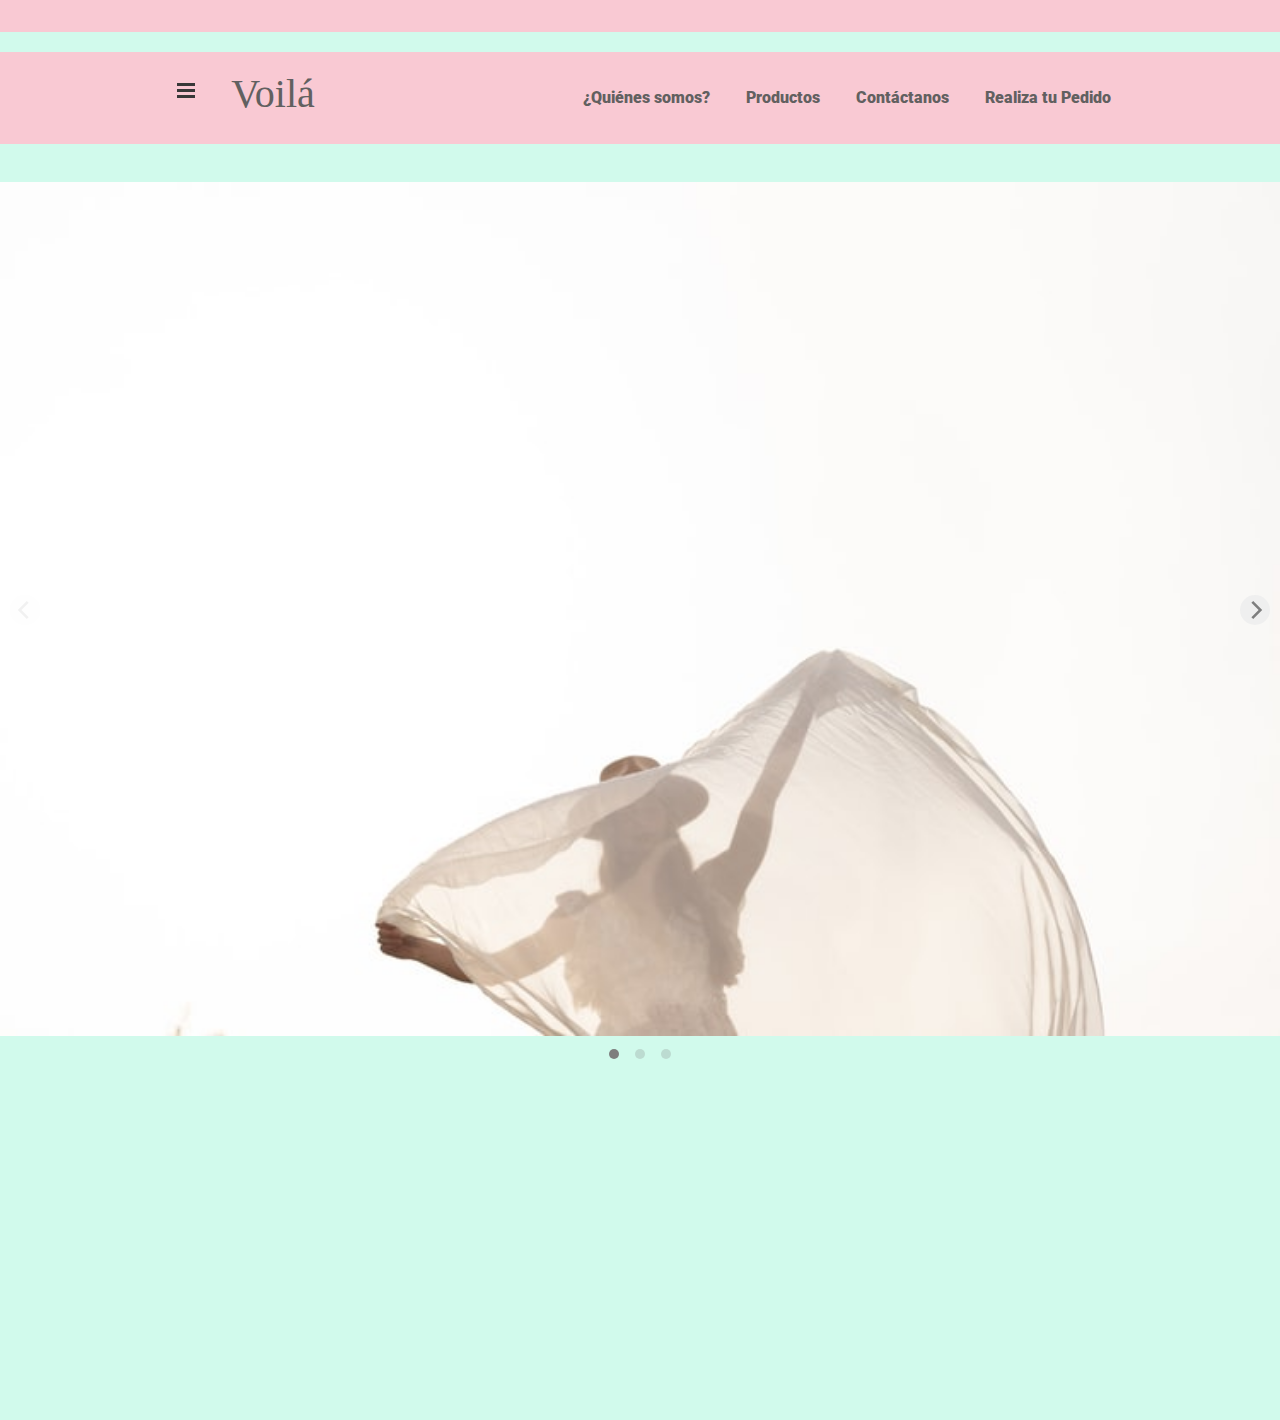
==== commit 0c5838cb: "Add files via upload" ====
--- a/index.html
+++ b/index.html
@@ -1,12 +1,11 @@
 <!doctype html>
-<html lang="en" style="overflow-x: hidden;">
-    
+<html lang="es">
         
     <head>
         <meta charset="UTF-8">
         <meta name="viewport" content="width=device-width, initial-scale=1.0">        
         <!-- TITTLE -->
-        <title>Voilá</title>
+        <title>Productos</title>
         
         <!-- META-DESCRIPTIONS -->
         <meta name="keywords" content="indumentaria, indumentaria femenina, moda, ropa, blusas, pantalones, polleras, vestidos, cordoba, argentina, indumentaria de diseño">
@@ -50,6 +49,7 @@
                             <a class="dropdown-item" href="productos.html">Productos</a>
                             <a class="dropdown-item" href="quienes somos.html">¿Quiénes Somos?</a>
                             <a class="dropdown-item" href="contacto.html">Contáctanos</a>
+                            <a class="dropdown-item" href="Carrito4.html">Realiza tu Pedido</a>
                             <span class="linea"></span>
                         </li>  
                     </ul>
@@ -67,6 +67,9 @@
                             </li>
                             <li class="nav-item menu-space color-menu">
                                 <a class="nav-link menu-space" href="contacto.html">Contáctanos</a>
+                            </li>
+                            <li class="nav-item menu-space color-menu">
+                                <a class="nav-link menu-space" href="Carrito.html">Realiza tu Pedido</a>
                             </li>
                         </ul>
                     </div>
@@ -109,6 +112,9 @@
                             </li>
                             <li   class="texto footext">
                                 <a href="contacto.html"><strong style="color: #616060">Contáctanos</strong></a>
+                            </li>
+                            <li   class="texto footext">
+                                <a href="Carrito.html"><strong style="color:white">Realiza tu Pedido</strong></a>
                             </li>
                             <p class="copy">©️ Copyright- Ojalá Webs</p>
                         </ul>
--- a/css/main.css
+++ b/css/main.css
@@ -268,6 +268,46 @@
   -webkit-animation: slide-in-blurred-top 0.6s cubic-bezier(0.23, 1, 0.32, 1) both;
   animation: slide-in-blurred-top 0.6s cubic-bezier(0.23, 1, 0.32, 1) both; }
 
+  .encabezadoChango__titulo {
+    font-family: "Balthazar";
+    color: #3d3f3ff3;
+    font-size: 30px;
+    margin-top: 2em;
+    margin-bottom: 2em;
+    letter-spacing: 3px; }
+  
+  .encabezadoChango__chango {
+    margin-top: 2em;
+    margin-left: 2em;
+    margin-bottom: 2em;
+    width: 15em;
+    opacity: 10%;
+    border-radius: 30px; }
+  
+  .pedidosOnline {
+    font-family: 'Balthazar', serif;
+    color: #3d3f3ff3;
+    font-size: 20px;
+    margin-top: 3em;
+    margin-bottom: 10em;
+    margin-left: 28em;
+    line-height: 50px;
+    letter-spacing: 1px;
+    word-spacing: 2px; }
+  
+  .short {
+    width: 3em;
+    margin-left: 2px;
+    margin-right: 2px; }
+  
+  .formularioCentrado, .formularioContacto {
+    text-align: center;
+    margin-top: 20px;
+    margin-bottom: 100px;
+    line-height: 30px; }
+  .opciones {
+    width: 10em;
+  }
 /*********** Productos CSS **********/
 .card {
   flex-direction: column;
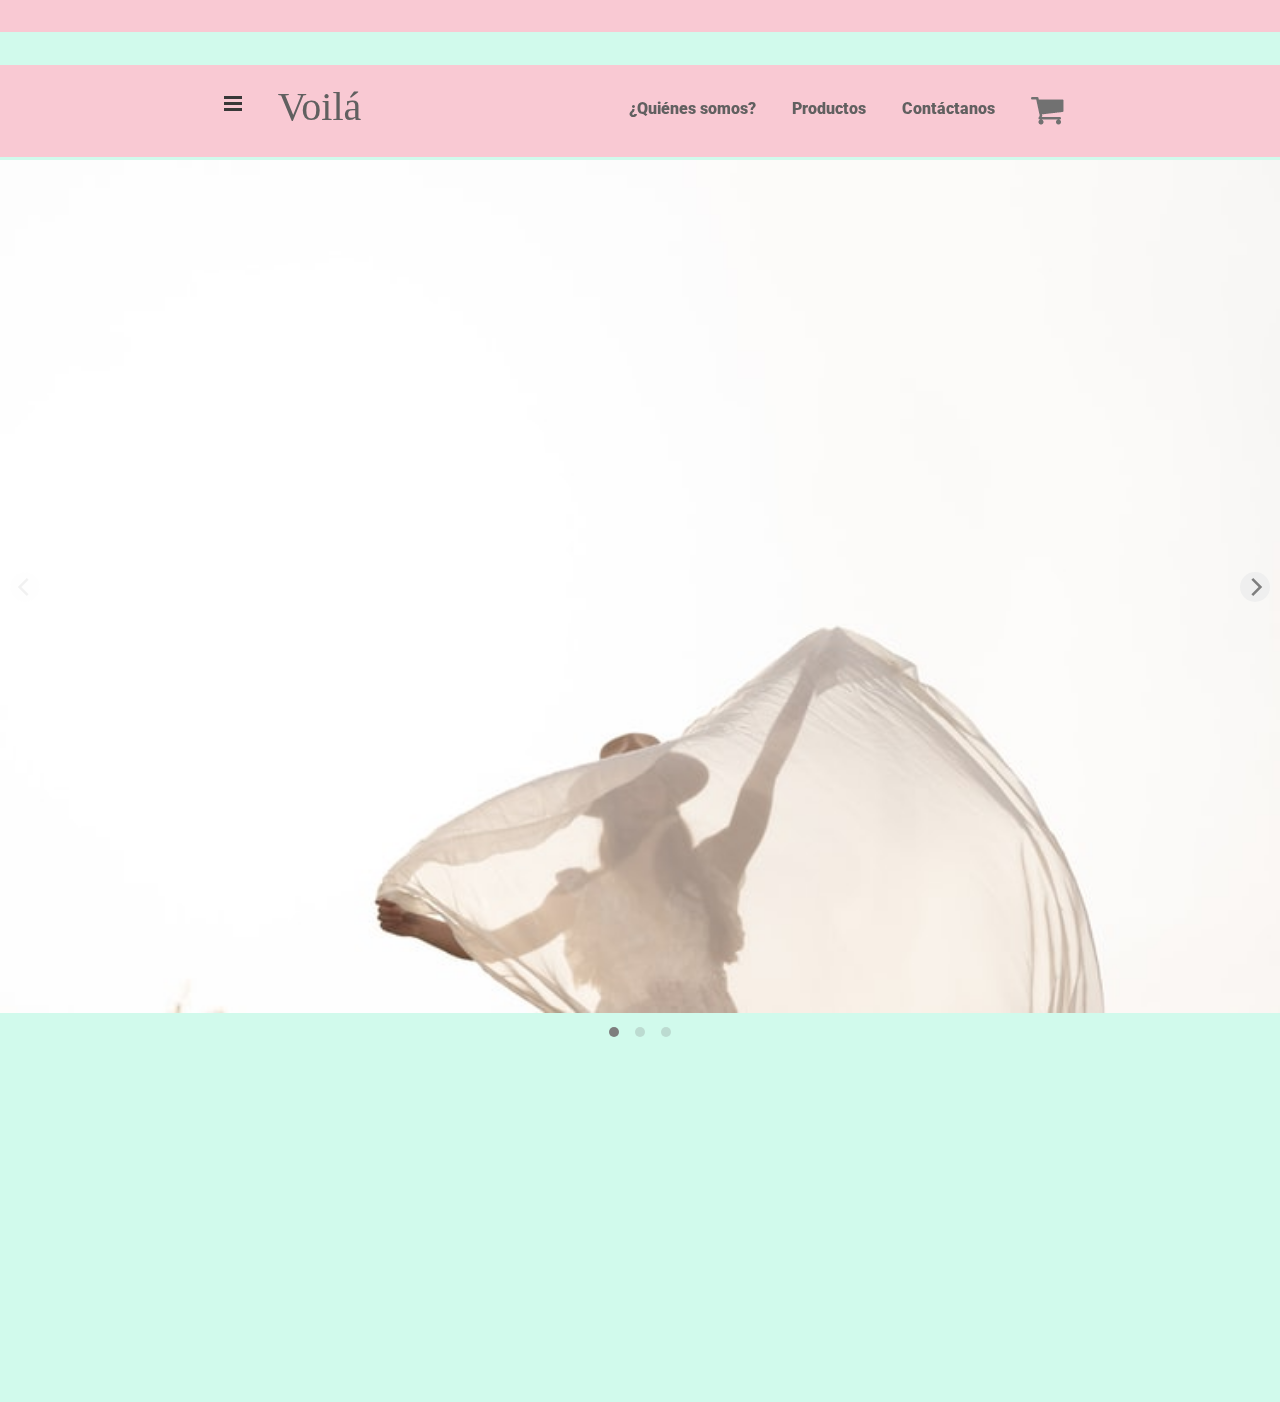
==== commit f101b465: "Add files via upload" ====
--- a/index.html
+++ b/index.html
@@ -5,7 +5,7 @@
         <meta charset="UTF-8">
         <meta name="viewport" content="width=device-width, initial-scale=1.0">        
         <!-- TITTLE -->
-        <title>Productos</title>
+        <title>Home</title>
         
         <!-- META-DESCRIPTIONS -->
         <meta name="keywords" content="indumentaria, indumentaria femenina, moda, ropa, blusas, pantalones, polleras, vestidos, cordoba, argentina, indumentaria de diseño">
@@ -49,7 +49,7 @@
                             <a class="dropdown-item" href="productos.html">Productos</a>
                             <a class="dropdown-item" href="quienes somos.html">¿Quiénes Somos?</a>
                             <a class="dropdown-item" href="contacto.html">Contáctanos</a>
-                            <a class="dropdown-item" href="Carrito4.html">Realiza tu Pedido</a>
+                            <a class="dropdown-item" href="Carrito.html"><img src="img/cart.png" alt="carrito de compras"></a>
                             <span class="linea"></span>
                         </li>  
                     </ul>
@@ -69,7 +69,7 @@
                                 <a class="nav-link menu-space" href="contacto.html">Contáctanos</a>
                             </li>
                             <li class="nav-item menu-space color-menu">
-                                <a class="nav-link menu-space" href="Carrito.html">Realiza tu Pedido</a>
+                                <a class="nav-link menu-space" href="Carrito.html"><img src="img/cart.png" alt="carrito de compras"></a>
                             </li>
                         </ul>
                     </div>
@@ -114,16 +114,13 @@
                                 <a href="contacto.html"><strong style="color: #616060">Contáctanos</strong></a>
                             </li>
                             <li   class="texto footext">
-                                <a href="Carrito.html"><strong style="color:white">Realiza tu Pedido</strong></a>
+                                <a href="Carrito.html"><strong style="color: #616060"><img src="img/cart.png" alt="carrito de compras"></strong></a>
                             </li>
                             <p class="copy">©️ Copyright- Ojalá Webs</p>
                         </ul>
                         <ul class="footer__responsive2">
                             <li class="footext">
                                 <p class="conection">Sigamos conectados</p>
-                            </li>
-                            <li   class="texto footext">
-                                <img src="./img/footer/facebook.png" alt="" width="20px"><a href="https://www.facebook.com/profile.php?id=100071896263913"><strong style="color:#616060">&nbsp &nbsp &nbsp Facebook</strong></a>
                             </li>
                             <li   class="texto footext">
                                 <img src="./img/footer/instagram.png" alt="" width="25px"><a href="https://www.instagram.com/voila.bikinis/"><strong style="color:#616060">&nbsp &nbsp Instagram</strong></a>
@@ -155,7 +152,6 @@
         <script src="js/flickity-docs.min.js"></script>
         <script src="https://unpkg.com/aos@2.3.1/dist/aos.js"></script>
         <script>AOS.init({once:"true"});</script>
-        <script src="js/mi-archivo.js"></script>
         <!-- LIBRERIAS SCRIPT -->
 
     </body>
--- a/css/main.css
+++ b/css/main.css
@@ -56,7 +56,9 @@
 
 .main {
   background-color: rgb(209, 250, 236); }
-
+main {
+  margin-top: 10vw;
+}
 .notmargin {
   margin: 0px;
   padding: 0px; }
@@ -105,7 +107,6 @@
 .square-brand-text h6 {
   font-weight: normal;
   font-size: 14px; }
-
 .square-brand-product {
   display: flex;
   width: 410px;
@@ -138,6 +139,7 @@
   background-color:  rgba(252, 197, 209, 0.932);;
   display: flex;
   justify-content: center;
+  position: fixed;
   align-items: baseline;
   margin-top: 1vw;
   margin-bottom: 3vw;
@@ -268,6 +270,8 @@
   -webkit-animation: slide-in-blurred-top 0.6s cubic-bezier(0.23, 1, 0.32, 1) both;
   animation: slide-in-blurred-top 0.6s cubic-bezier(0.23, 1, 0.32, 1) both; }
 
+  /************************************************************/
+/**************************Carrito *******************************/
   .encabezadoChango__titulo {
     font-family: "Balthazar";
     color: #3d3f3ff3;
@@ -278,10 +282,10 @@
   
   .encabezadoChango__chango {
     margin-top: 2em;
-    margin-left: 2em;
+    margin-left: 4em;
     margin-bottom: 2em;
     width: 15em;
-    opacity: 10%;
+    opacity: 8%;
     border-radius: 30px; }
   
   .pedidosOnline {
@@ -290,11 +294,20 @@
     font-size: 20px;
     margin-top: 3em;
     margin-bottom: 10em;
-    margin-left: 28em;
+    margin-left: 23em;
     line-height: 50px;
     letter-spacing: 1px;
     word-spacing: 2px; }
-  
+  .cargar {
+    margin-right: 11em;
+    color: black;
+    background-color: rgb(245, 145, 186);
+  }
+  .mostrar {
+    margin: 1em;
+    color: black;
+    background-color: aqua;
+  }
   .short {
     width: 3em;
     margin-left: 2px;
@@ -308,12 +321,22 @@
   .opciones {
     width: 10em;
   }
+  .short-talle {
+    margin-right: 12em;
+  }
+  .short-cantidad {
+    margin-left: 3em;
+  }
 /*********** Productos CSS **********/
+.catalogo {
+  text-align: center;
+  margin-right: 15em;
+}
 .card {
   flex-direction: column;
   box-shadow: 0 4px 8px 0 rgba(0,0,0,0.2);
   border-radius: 5px; 
-  margin: 3rem;
+  margin: 2rem;
   float: left;
   position:relative;
 }
@@ -327,27 +350,24 @@
 .card-group .productos .productos-item {
   position: relative;
   width: 338px;
-  height: 553px;
+  height: 600px;
   margin-bottom: 30px;
-  margin-left: auto;
-  margin-top: 70px;
-  padding: 10px;
+  margin-left: 2xem;
+  margin-top: 5em;
+  padding: 1em;
   background: #FFFFFF;
   border: 2px solid #979797;
 }
 .productos .productos-img {
   position: relative;
   overflow: hidden;
-}
-.productos .productos-img img {
-  position: relative;
-  width: 338px;
-  height: 398px;
-  width: 100%;
+  width: 330px;
+  height: 380px;
+  padding: 2em;
 }
 .productos .productos-text {
   position: relative;
-  padding: 25px 15px 10px 15px;
+  padding: 2em;
   text-align: center;
   background: #FFFFFF;
 }
@@ -389,20 +409,21 @@
   width: 100%;
 }
   .about .about__foto {
-    width: 100%;
-    height: auto;
-    margin-bottom: 20px;
+    width: 70%;
+    margin-bottom: 6em;
+    opacity: 70%;
+    margin-top: 2em;
     border-style: groove;
    }
     .about .about__texto {
     font-family: "Roboto";
     color: #616060;
     font-size: 16px;
-    width: 60%;
+    width: 100%;
     text-align: center;
     letter-spacing: 2px;
     word-spacing: 1px;
-    padding-left: 5%;
+    margin-left: 11em;
     }
   .about{
       position: relative;
@@ -933,30 +954,27 @@
   .imagen-mapa img {
     display: none; } 
 /*********** Productos CSS **********/
+#lista-productos{
+  margin-left: 1em;
+}
 .card {
   flex-direction: column;
   box-shadow: 0 4px 8px 0 rgba(0,0,0,0.2);
   border-radius: 5px; 
-  margin: 2rem;
-  margin-left: 10%;
   float: left;
   position:relative;
 }
 .card-group .productos {
   position: relative;
   width: 100%;
-  margin-left: 30%;
-  margin-bottom: 100px;
   background: #FFFFFF;
 }
 .card-group .productos .productos-item {
   position: relative;
   width: 338px;
   height: 553px;
-  margin-bottom: 30px;
-  margin-left: 10%;
-  margin-top: 70px;
   padding: 10px;
+  margin: 2em;
   background: #FFFFFF;
   border: 2px solid #979797;
 }
@@ -1151,6 +1169,141 @@
   display: block; 
   position: relative;
   width: 100%;
+  margin-left: 2em;
+}
+  .about .about__foto {
+    width: 70%;
+    height: fit-content;
+    margin-bottom: 20px;
+    border-style: groove;
+   }
+   #aboutTexto {
+    font-family: "Roboto";
+    color: #616060;
+    font-size: 22px;
+    width: 100%;
+    letter-spacing: 2px;
+    word-spacing: 1px;
+    }
+  .about .encabezados {
+    font-size: 36px;
+    margin-top: 50px;
+    margin-bottom: 20px;
+    margin: auto;
+  }
+  .fotos {
+    width: 100%;
+    position: relative;
+    display: block;
+    margin: auto;
+  }
+  .fotos .card {
+    width: 50%;
+    margin: auto;
+  }
+  .card-title {
+      position: absolute;
+      top: 50%;
+      left: 50%;
+      transform: translate(-50%, -50%);
+      color: #FFFFFF;
+      font-family:BodoniXT;
+  }
+}
+
+@media (max-width: 576px)  {
+  .navbar-expand-sm .navbar-nav .nav-link {
+    margin: 2px;
+  }
+  .header-mobile {
+    display: flex;
+    flex-direction: row;
+    flex-wrap: nowrap;
+    justify-content: space-around;
+    align-items: baseline;
+    align-content: center;
+  margin-left: 13rem; }
+
+  .margin-footer{
+    margin-left: 4rem;
+  }
+/*********** Productos CSS **********/
+.card {
+  flex-direction: column;
+  box-shadow: 0 4px 8px 0 rgba(0,0,0,0.2);
+  border-radius: 5px; 
+  margin: 2rem;
+  float: left;
+  position:relative;
+}
+.card-group .productos {
+  position: relative;
+  width: 100%;
+  margin-left: 2rem;
+  margin-bottom: 100px;
+  background: #FFFFFF;
+}
+.card-group .productos .productos-item {
+  position: relative;
+  width: 338px;
+  height: 553px;
+  margin-bottom: 30px;
+  margin-left: none;
+  margin-top: 70px;
+  padding: 10px;
+  background: #FFFFFF;
+  border: 2px solid #979797;
+}
+.productos .productos-img {
+  position: relative;
+  overflow: hidden;
+}
+.productos .productos-img img {
+  position: relative;
+  width: 338px;
+  height: 398px;
+}
+.productos .productos-text {
+  position: relative;
+  padding: 25px 15px 10px 15px;
+  text-align: center;
+  background: #FFFFFF;
+}
+.productos .productos-text h2 {
+  font-size: 19px;
+  margin: 0;
+  font-size: 19px;
+  color: #0D0D0D;
+}
+.productos .productos-text span {
+  color: #979797;
+  margin: 0;
+  font-size: 19px;
+  text-decoration:line-through;
+}
+.productos .productos-text h4 {
+  color: #979797;
+  margin: 0;
+  font-size: 19px;
+}
+.productos .productos-text p{
+  color: #0D0D0D;
+  margin: 0;
+  font-size: 14px;
+  text-align: right;
+}
+.catalogo {
+  margin-left: 4%;
+}
+
+/********** About CSS **********/
+
+.about {
+  margin-top: 40px;
+  margin-bottom: 100px;
+  display: block; 
+  position: relative;
+  width: 100%;
 }
   .about .about__foto {
     width: 100%;
@@ -1176,156 +1329,6 @@
   .about .about__centrado{
       display: block;
       position: absolute;
-      top: 20%;
-      left: 50%;
-      transform: translate(-50%, -50%);
-      color: #FFFFFF;
-      font-family:BodoniXT;
-  }
-  .about .encabezados {
-    font-size: 36px;
-    margin-top: 50px;
-    margin-bottom: 20px;
-    margin: auto;
-  }
-  .fotos {
-    width: 100%;
-    position: relative;
-    display: block;
-    margin: auto;
-  }
-  .fotos .card {
-    width: 50%;
-    margin: auto;
-  }
-  .card-title {
-      position: absolute;
-      top: 50%;
-      left: 50%;
-      transform: translate(-50%, -50%);
-      color: #FFFFFF;
-      font-family:BodoniXT;
-  }
-}
-
-@media (max-width: 576px)  {
-  .navbar-expand-sm .navbar-nav .nav-link {
-    margin: 2px;
-  }
-  .header-mobile {
-    display: flex;
-    flex-direction: row;
-    flex-wrap: nowrap;
-    justify-content: space-around;
-    align-items: baseline;
-    align-content: center;
-  margin-left: 13rem; }
-
-  .margin-footer{
-    margin-left: 4rem;
-  }
-/*********** Productos CSS **********/
-.card {
-  flex-direction: column;
-  box-shadow: 0 4px 8px 0 rgba(0,0,0,0.2);
-  border-radius: 5px; 
-  margin: 2rem;
-  float: left;
-  position:relative;
-}
-.card-group .productos {
-  position: relative;
-  width: 100%;
-  margin-left: 2rem;
-  margin-bottom: 100px;
-  background: #FFFFFF;
-}
-.card-group .productos .productos-item {
-  position: relative;
-  width: 338px;
-  height: 553px;
-  margin-bottom: 30px;
-  margin-left: none;
-  margin-top: 70px;
-  padding: 10px;
-  background: #FFFFFF;
-  border: 2px solid #979797;
-}
-.productos .productos-img {
-  position: relative;
-  overflow: hidden;
-}
-.productos .productos-img img {
-  position: relative;
-  width: 338px;
-  height: 398px;
-}
-.productos .productos-text {
-  position: relative;
-  padding: 25px 15px 10px 15px;
-  text-align: center;
-  background: #FFFFFF;
-}
-.productos .productos-text h2 {
-  font-size: 19px;
-  margin: 0;
-  font-size: 19px;
-  color: #0D0D0D;
-}
-.productos .productos-text span {
-  color: #979797;
-  margin: 0;
-  font-size: 19px;
-  text-decoration:line-through;
-}
-.productos .productos-text h4 {
-  color: #979797;
-  margin: 0;
-  font-size: 19px;
-}
-.productos .productos-text p{
-  color: #0D0D0D;
-  margin: 0;
-  font-size: 14px;
-  text-align: right;
-}
-.catalogo {
-  margin-left: 4%;
-}
-
-/********** About CSS **********/
-
-.about {
-  margin-top: 40px;
-  margin-bottom: 100px;
-  display: block; 
-  position: relative;
-  width: 100%;
-}
-  .about .about__foto {
-    width: 100%;
-    height: fit-content;
-    margin-bottom: 20px;
-    border-style: groove;
-   }
-    .about .about__texto {
-    font-family: "Roboto";
-    color: #0D0D0D;
-    font-size: 16px;
-    width: 60%;
-    text-align: center;
-    letter-spacing: 2px;
-    word-spacing: 1px;
-    padding-left: 5%;
-    }
-  .about{
-      position: relative;
-      display: block;
-      text-align: center;
-  }
-  .about .about__centrado{
-      display: block;
-      position: absolute;
       top: 10%;
       left: 50%;
       transform: translate(-50%, -50%);
